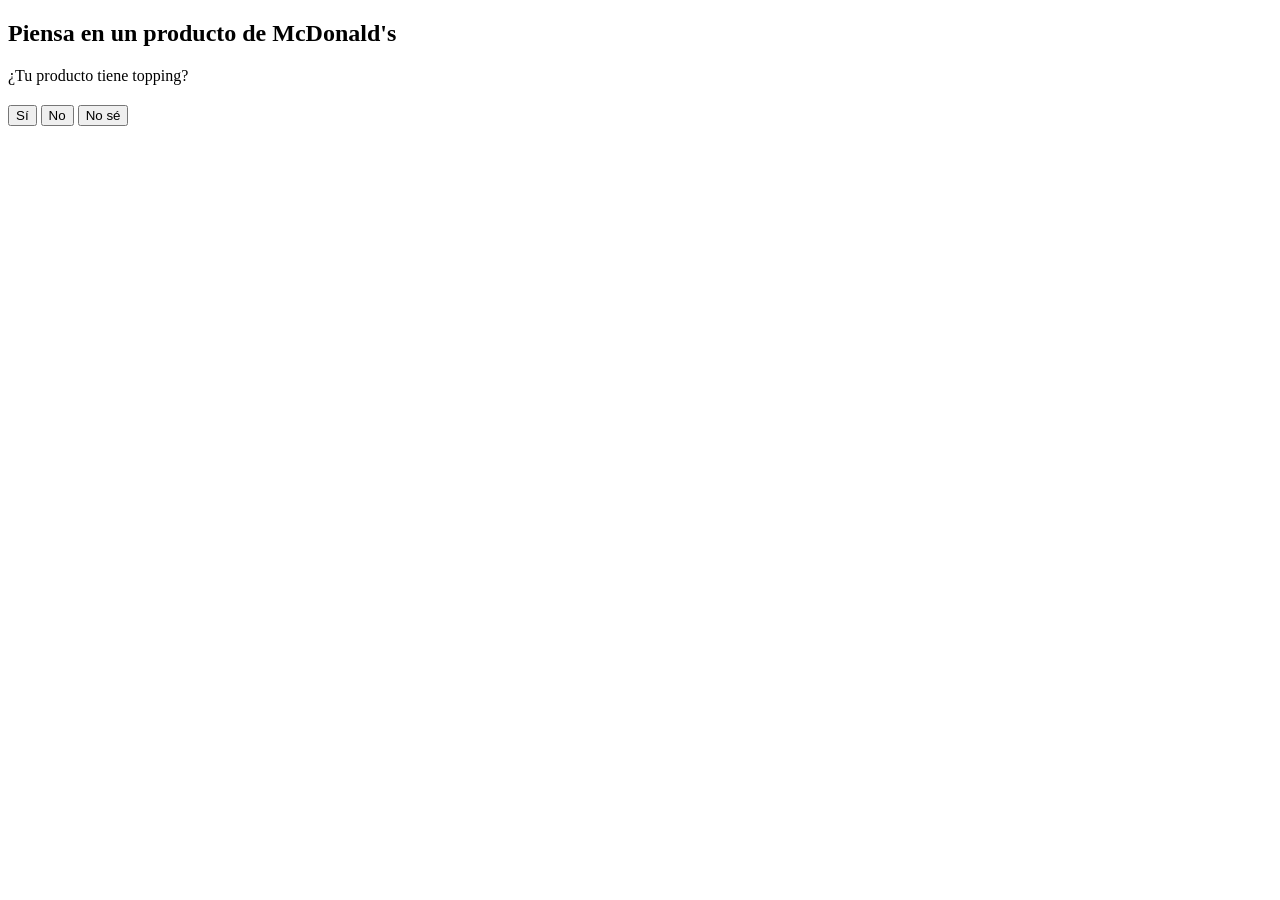
==== juego.html @ 52b7f9d5 "Inicio + productos + css" ====
<!DOCTYPE html>
<html lang="es">

<head>
    <meta charset="UTF-8">
    <meta name="viewport" content="width=device-width, initial-scale=1.0">
    <title>Akinator McDonald's</title>
    <script src="./JS/script.js" defer></script>
</head>

<body>
    <h2>Piensa en un producto de McDonald's</h2>
    <div id="pregunta">¿Preparado para jugar?</div>

    <div style="margin-top: 20px;">
        <button onclick="responder(true)" id="si">Sí</button>
        <button onclick="responder(false)" id="no">No</button>
        <button onclick="cambiarPregunta()" id="ns">No sé</button>
    </div>
</body>

</html>
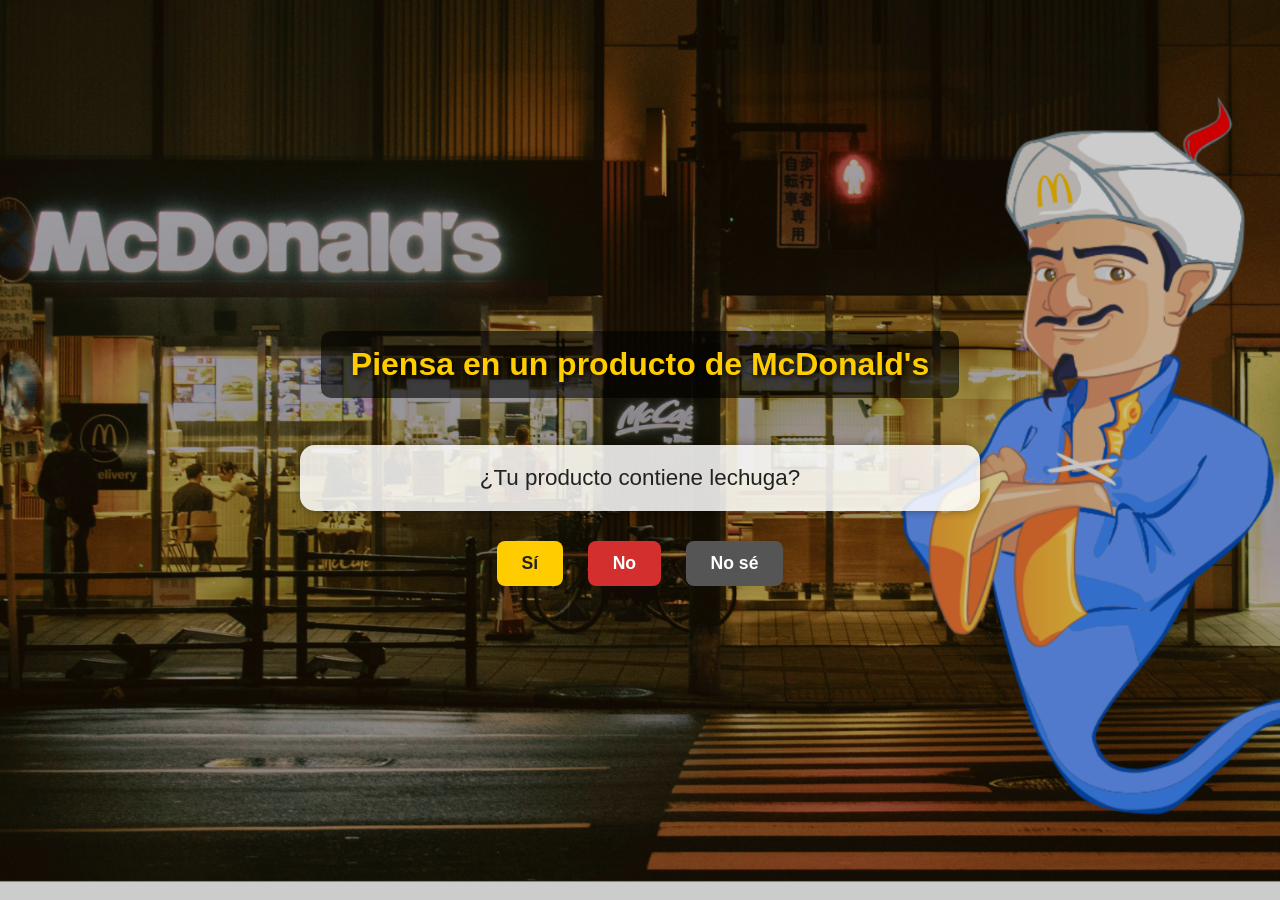
==== commit eba02c41: "css juego + img + cambios" ====
--- a/juego.html
+++ b/juego.html
@@ -6,6 +6,7 @@
     <meta name="viewport" content="width=device-width, initial-scale=1.0">
     <title>Akinator McDonald's</title>
     <script src="./JS/script.js" defer></script>
+    <link rel="stylesheet" href="./CSS/juego.css">
 </head>
 
 <body>
--- a/CSS/juego.css
+++ b/CSS/juego.css
@@ -0,0 +1,72 @@
+/* Fondo general con la imagen subida */
+body {
+    background: url("/img/background.png") no-repeat center center fixed;
+    background-size: cover;
+    font-family: 'Poppins', sans-serif;
+    color: #fff;
+    text-align: center;
+    height: 100vh;
+    margin: 0;
+    display: flex;
+    flex-direction: column;
+    justify-content: center;
+    align-items: center;
+    backdrop-filter: brightness(0.8);
+}
+
+/* Título principal */
+h2 {
+    background: rgba(0, 0, 0, 0.6);
+    padding: 15px 30px;
+    border-radius: 10px;
+    font-size: 2em;
+    color: #ffcc00;
+    text-shadow: 2px 2px 6px #000;
+}
+
+/* Cuadro de pregunta */
+#pregunta {
+    margin-top: 20px;
+    background: rgba(255, 255, 255, 0.85);
+    color: #222;
+    padding: 20px 40px;
+    border-radius: 15px;
+    font-size: 1.4em;
+    width: 80%;
+    max-width: 600px;
+    box-shadow: 0 0 10px rgba(0, 0, 0, 0.4);
+}
+
+/* Botones */
+button {
+    font-size: 1.1em;
+    margin: 10px;
+    padding: 12px 25px;
+    border: none;
+    border-radius: 8px;
+    cursor: pointer;
+    transition: 0.3s;
+    font-weight: bold;
+}
+
+/* Botones de colores inspirados en McDonald's */
+#si {
+    background-color: #ffcc00;
+    color: #222;
+}
+
+#no {
+    background-color: #d32f2f;
+    color: white;
+}
+
+#ns {
+    background-color: #555;
+    color: white;
+}
+
+/* Efecto hover */
+button:hover {
+    transform: scale(1.1);
+    filter: brightness(1.2);
+}
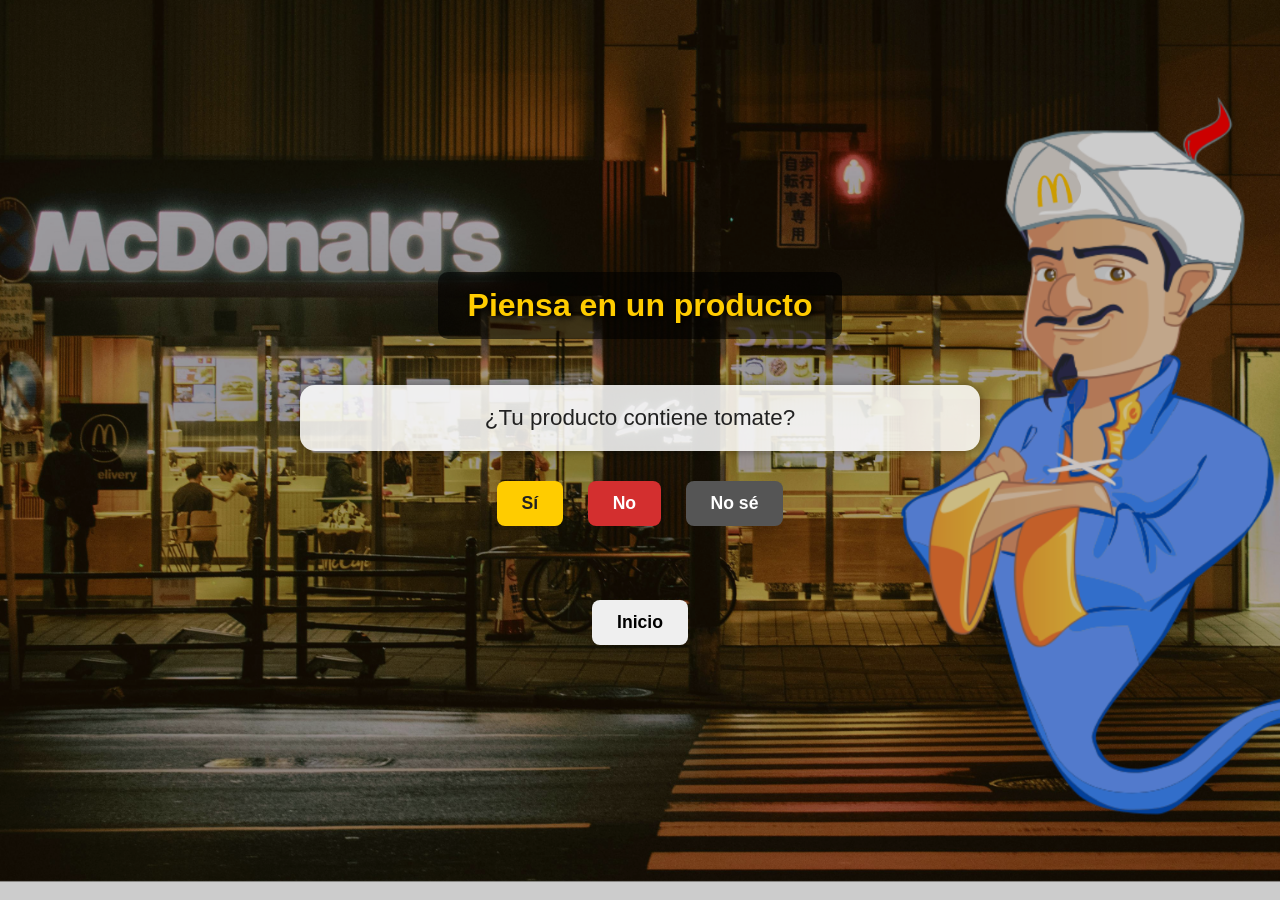
==== commit 4fa34725: "Boton de inicio + update" ====
--- a/juego.html
+++ b/juego.html
@@ -10,7 +10,7 @@
 </head>
 
 <body>
-    <h2>Piensa en un producto de McDonald's</h2>
+    <h2>Piensa en un producto</h2>
     <div id="pregunta">¿Preparado para jugar?</div>
 
     <div style="margin-top: 20px;">
@@ -18,6 +18,11 @@
         <button onclick="responder(false)" id="no">No</button>
         <button onclick="cambiarPregunta()" id="ns">No sé</button>
     </div>
+    <br>
+    <br>
+    <br>
+    <button onclick="window.location.href='index.html'" id="inicio">Inicio</button>
+
 </body>
 
 </html>
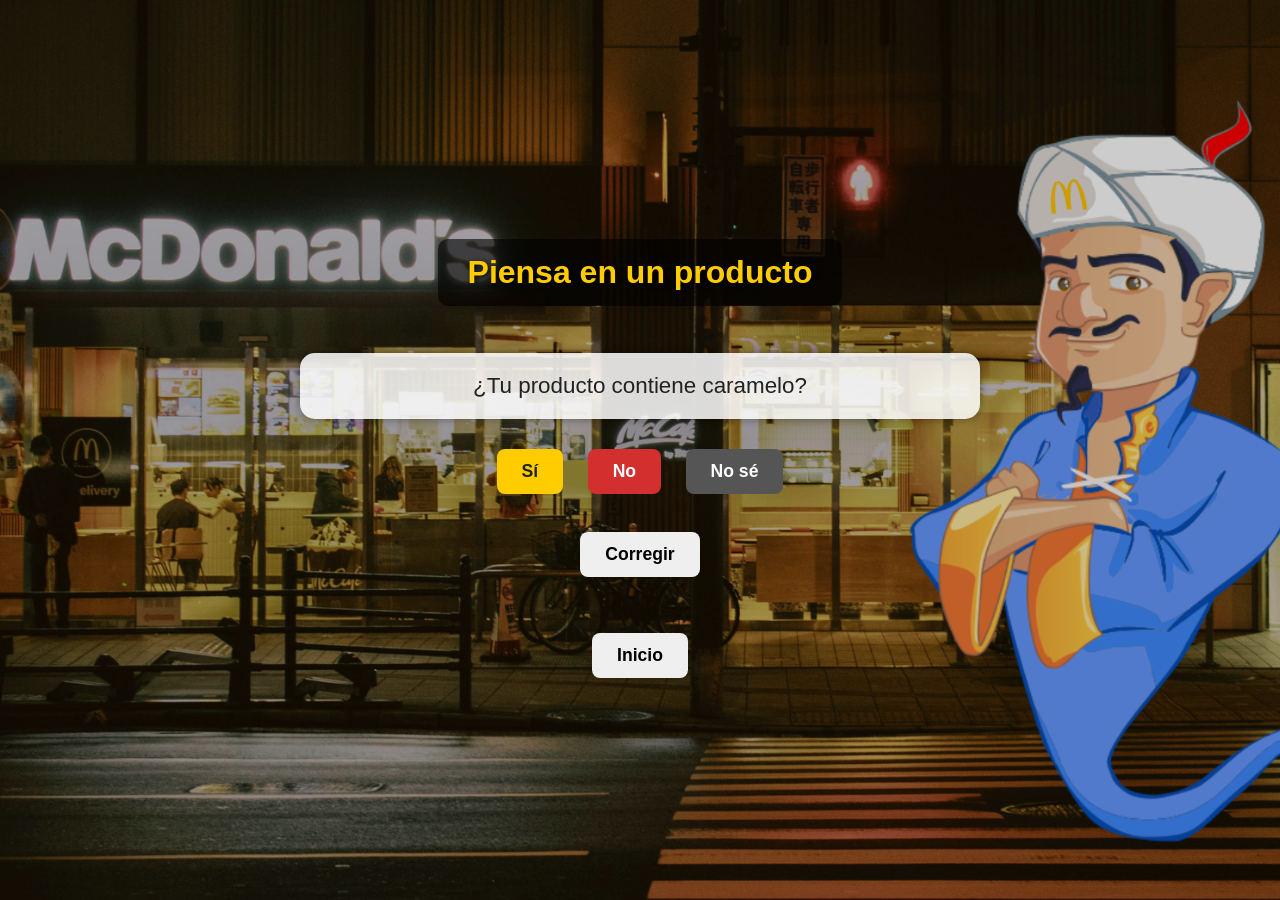
==== commit 17e94cc5: "Boton corregir + cambio en rondas min" ====
--- a/juego.html
+++ b/juego.html
@@ -19,6 +19,8 @@
         <button onclick="cambiarPregunta()" id="ns">No sé</button>
     </div>
     <br>
+    <button onclick="volverAtras()">Corregir</button>
+
     <br>
     <br>
     <button onclick="window.location.href='index.html'" id="inicio">Inicio</button>
--- a/CSS/juego.css
+++ b/CSS/juego.css
@@ -70,3 +70,27 @@
     transform: scale(1.1);
     filter: brightness(1.2);
 }
+
+/* Media query para dispositivos móviles */
+@media (max-width: 768px) {
+    body {
+        background: url("/img/background\ -\ copia.png") no-repeat center center fixed;
+        background-size: cover;
+    }
+
+    h2 {
+        font-size: 1.5em; /* ajustar tamaño del título en móvil */
+        padding: 10px 20px;
+    }
+
+    #pregunta {
+        font-size: 1.2em; /* ajustar tamaño del cuadro de pregunta */
+        padding: 15px 20px;
+        width: 90%;
+    }
+
+    button {
+        font-size: 1em;
+        padding: 10px 20px;
+    }
+}
